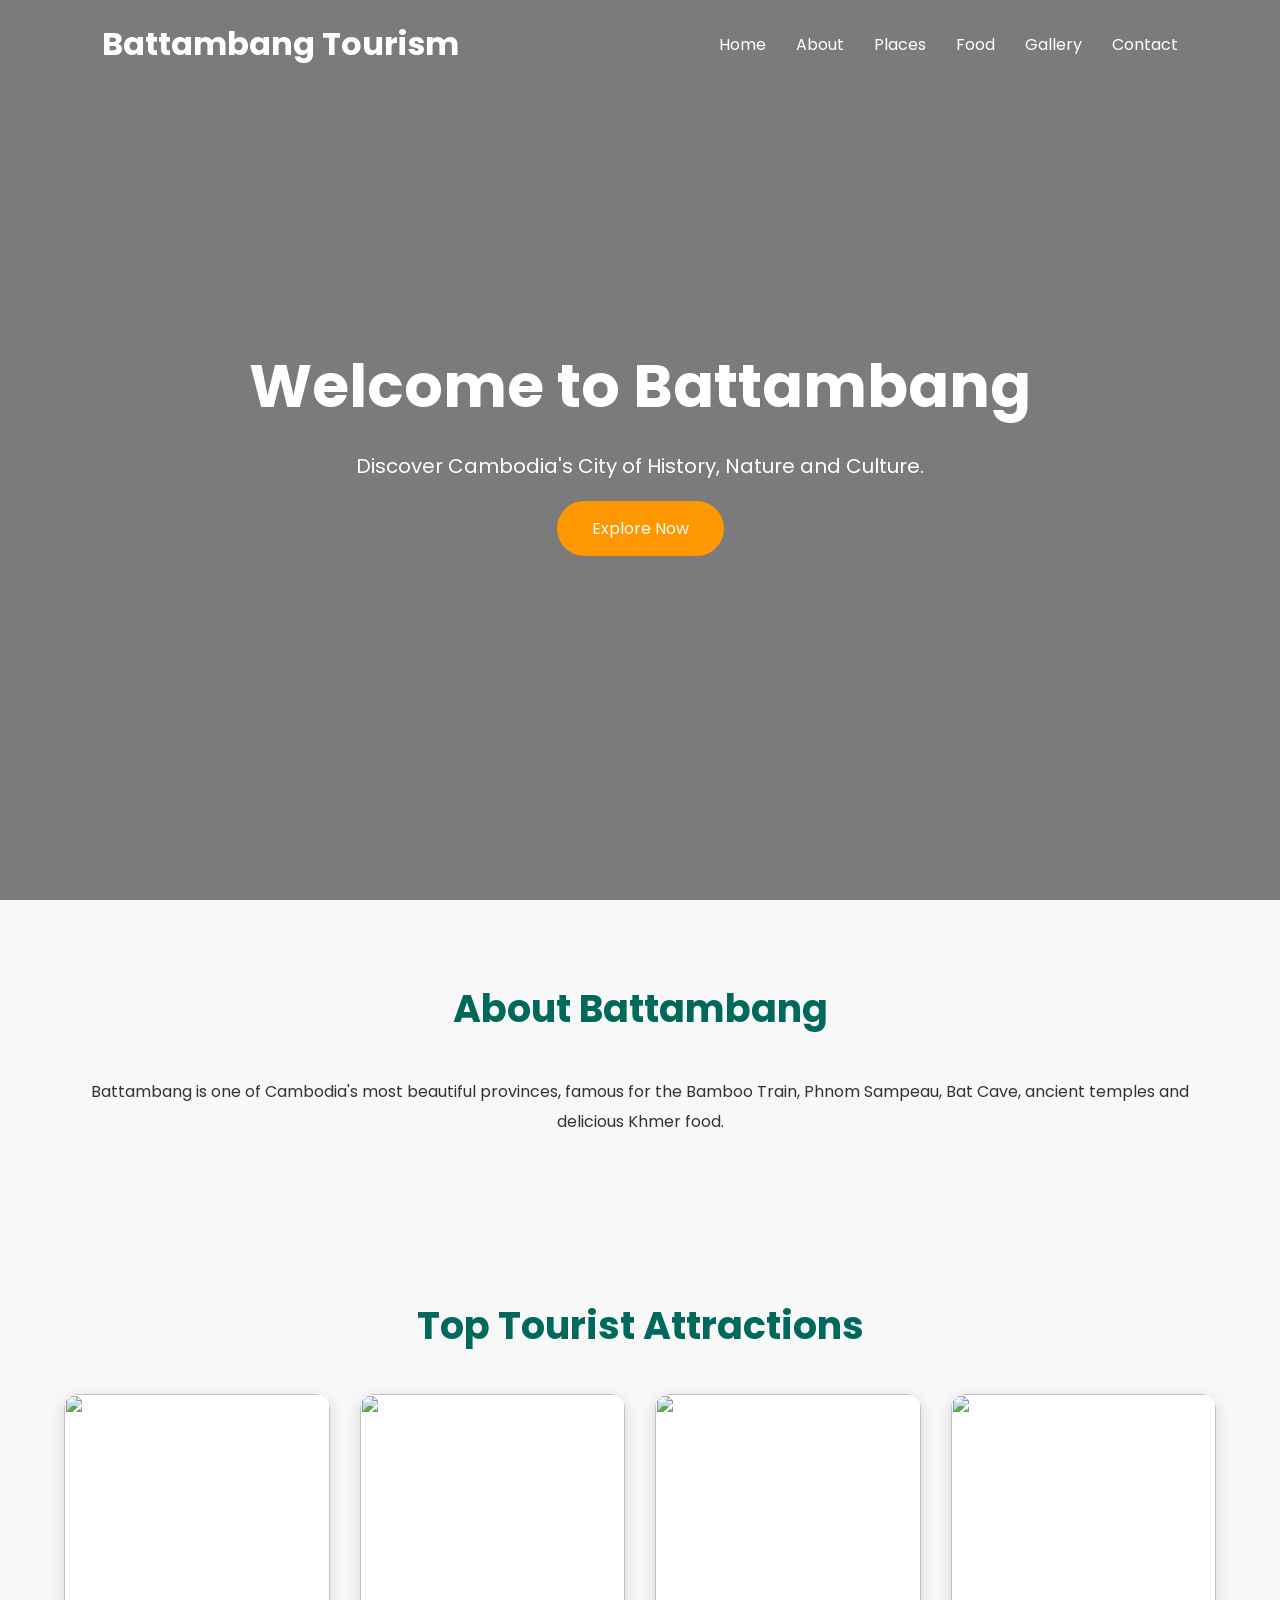
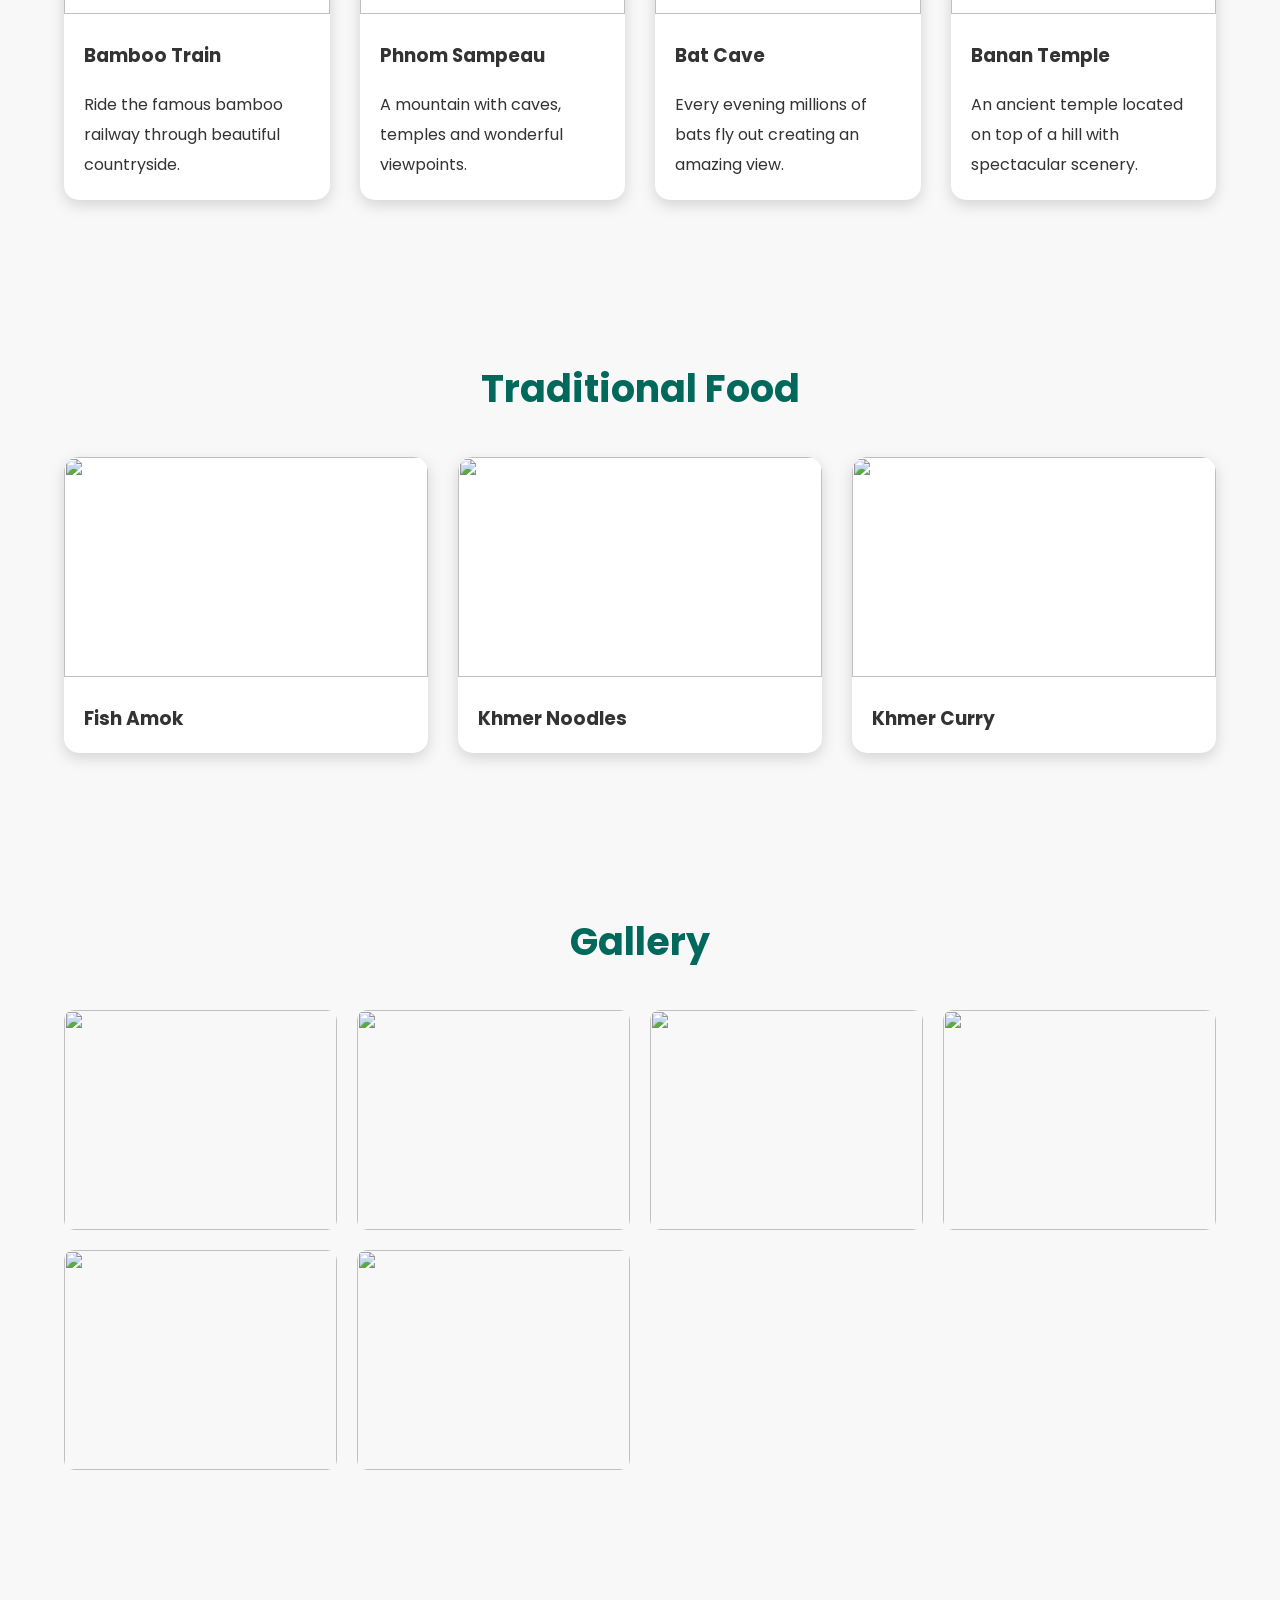
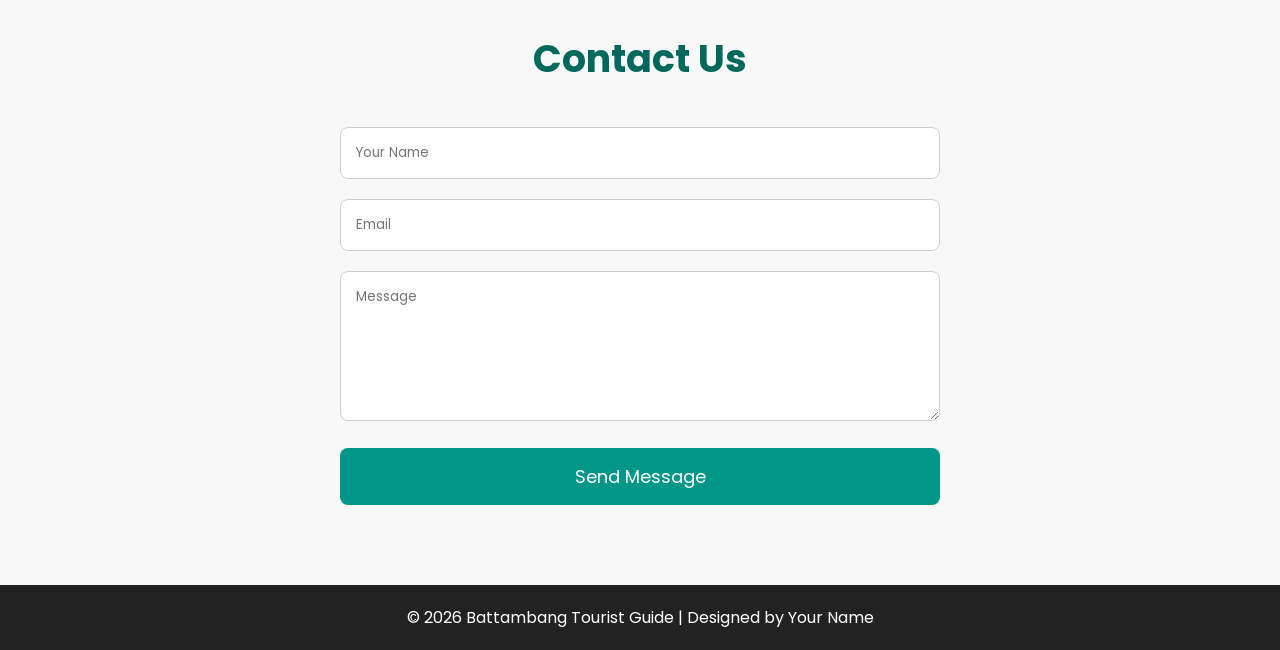
==== team2.html @ 084409b4 "Add files via upload" ====
<!DOCTYPE html>
<html lang="en">

<head>
    <meta charset="UTF-8">
    <meta name="viewport" content="width=device-width, initial-scale=1.0">
    <title>Battambang Tourist Guide</title>

    <link rel="stylesheet" href="team2.css">

    <link rel="preconnect" href="https://fonts.googleapis.com">
    <link href="https://fonts.googleapis.com/css2?family=Poppins:wght@300;400;500;600;700&display=swap" rel="stylesheet">
</head>

<body>

    <header>
        <nav>
            <h2>Battambang Tourism</h2>

            <ul>
                <li><a href="#">Home</a></li>
                <li><a href="#about">About</a></li>
                <li><a href="#places">Places</a></li>
                <li><a href="#food">Food</a></li>
                <li><a href="#gallery">Gallery</a></li>
                <li><a href="#contact">Contact</a></li>
            </ul>
        </nav>

        <div class="hero">
            <h1>Welcome to Battambang</h1>

            <p>Discover Cambodia's City of History, Nature and Culture.</p>

            <a href="#places" class="btn">Explore Now</a>
        </div>

    </header>

    <section id="about">

        <h2>About Battambang</h2>

        <p>
            Battambang is one of Cambodia's most beautiful provinces,
            famous for the Bamboo Train, Phnom Sampeau,
            Bat Cave, ancient temples and delicious Khmer food.
        </p>

    </section>

    <section id="places">

        <h2>Top Tourist Attractions</h2>

        <div class="cards">

            <div class="card">
                <img src="images/bamboo-train.jpg">
                <h3>Bamboo Train</h3>
                <p>
                    Ride the famous bamboo railway through beautiful countryside.
                </p>
            </div>

            <div class="card">
                <img src="images/phnom-sampeau.jpg">
                <h3>Phnom Sampeau</h3>
                <p>
                    A mountain with caves, temples and wonderful viewpoints.
                </p>
            </div>

            <div class="card">
                <img src="images/bat-cave.jpg">
                <h3>Bat Cave</h3>
                <p>
                    Every evening millions of bats fly out creating an amazing view.
                </p>
            </div>

            <div class="card">
                <img src="images/banan.jpg">
                <h3>Banan Temple</h3>
                <p>
                    An ancient temple located on top of a hill with spectacular scenery.
                </p>
            </div>

        </div>

    </section>

    <section id="food">

        <h2>Traditional Food</h2>

        <div class="cards">

            <div class="card">
                <img src="images/amok.jpg">
                <h3>Fish Amok</h3>
            </div>

            <div class="card">
                <img src="images/noodle.jpg">
                <h3>Khmer Noodles</h3>
            </div>

            <div class="card">
                <img src="images/curry.jpg">
                <h3>Khmer Curry</h3>
            </div>

        </div>

    </section>

    <section id="gallery">

        <h2>Gallery</h2>

        <div class="gallery">

            <img src="images/gallery1.jpg">
            <img src="images/gallery2.jpg">
            <img src="images/gallery3.jpg">
            <img src="images/gallery4.jpg">
            <img src="images/gallery5.jpg">
            <img src="images/gallery6.jpg">

        </div>

    </section>

    <section id="contact">

        <h2>Contact Us</h2>

        <form>

            <input type="text" placeholder="Your Name">

            <input type="email" placeholder="Email">

            <textarea placeholder="Message"></textarea>

            <button>Send Message</button>

        </form>

    </section>

    <footer>

        <p>© 2026 Battambang Tourist Guide | Designed by Your Name</p>

    </footer>

</body>

</html>
---- team2.css ----
*{
    margin:0;
    padding:0;
    box-sizing:border-box;
    font-family:Poppins,sans-serif;
}

html{
    scroll-behavior:smooth;
}

body{
    background:#f8f8f8;
    color:#333;
}

/* Navigation */

header{
    background:url(images/banner.jpg) center/cover;
    height:100vh;
    position:relative;
}

header::before{
    content:"";
    position:absolute;
    inset:0;
    background:rgba(0,0,0,.5);
}

nav{
    position:relative;
    z-index:10;

    display:flex;
    justify-content:space-between;
    align-items:center;

    padding:20px 8%;
}

nav h2{
    color:white;
    font-size:32px;
}

nav ul{
    display:flex;
    list-style:none;
}

nav ul li{
    margin-left:30px;
}

nav ul li a{
    color:white;
    text-decoration:none;
    transition:.3s;
}

nav ul li a:hover{
    color:#FFD700;
}

/* Hero */

.hero{
    position:relative;
    z-index:2;

    height:80vh;

    display:flex;
    justify-content:center;
    align-items:center;
    flex-direction:column;

    color:white;
    text-align:center;
}

.hero h1{
    font-size:60px;
}

.hero p{
    margin:20px;
    font-size:20px;
}

.btn{
    text-decoration:none;
    color:white;
    background:#ff9800;

    padding:15px 35px;

    border-radius:30px;

    transition:.3s;
}

.btn:hover{
    background:#ff5722;
}

/* Sections */

section{
    width:90%;
    margin:auto;
    padding:80px 0;
}

section h2{
    text-align:center;
    margin-bottom:40px;
    font-size:38px;
    color:#00695c;
}

section p{
    text-align:center;
    line-height:30px;
}

/* Cards */

.cards{

    display:grid;

    grid-template-columns:repeat(auto-fit,minmax(250px,1fr));

    gap:30px;

    margin-top:40px;

}

.card{

    background:white;

    border-radius:15px;

    overflow:hidden;

    box-shadow:0 5px 15px rgba(0,0,0,.15);

    transition:.3s;

}

.card:hover{

    transform:translateY(-10px);

}

.card img{

    width:100%;

    height:220px;

    object-fit:cover;

}

.card h3{

    padding:20px;

}

.card p{

    padding:0 20px 20px;

    text-align:left;

}

/* Gallery */

.gallery{

    display:grid;

    grid-template-columns:repeat(auto-fit,minmax(250px,1fr));

    gap:20px;

}

.gallery img{

    width:100%;

    height:220px;

    object-fit:cover;

    border-radius:10px;

    transition:.4s;

}

.gallery img:hover{

    transform:scale(1.05);

}

/* Contact */

form{

    max-width:600px;

    margin:auto;

}

input,textarea{

    width:100%;

    padding:15px;

    margin-bottom:20px;

    border:1px solid #ccc;

    border-radius:8px;

}

textarea{

    height:150px;

}

button{

    width:100%;

    padding:15px;

    border:none;

    background:#009688;

    color:white;

    font-size:18px;

    border-radius:8px;

    cursor:pointer;

}

button:hover{

    background:#00695c;

}

/* Footer */

footer{

    background:#222;

    color:white;

    text-align:center;

    padding:20px;

}

/* Responsive */

@media(max-width:768px){

nav{

    flex-direction:column;

}

nav ul{

    margin-top:20px;

    flex-wrap:wrap;

    justify-content:center;

}

.hero h1{

    font-size:40px;

}

.hero p{

    font-size:18px;

}

}
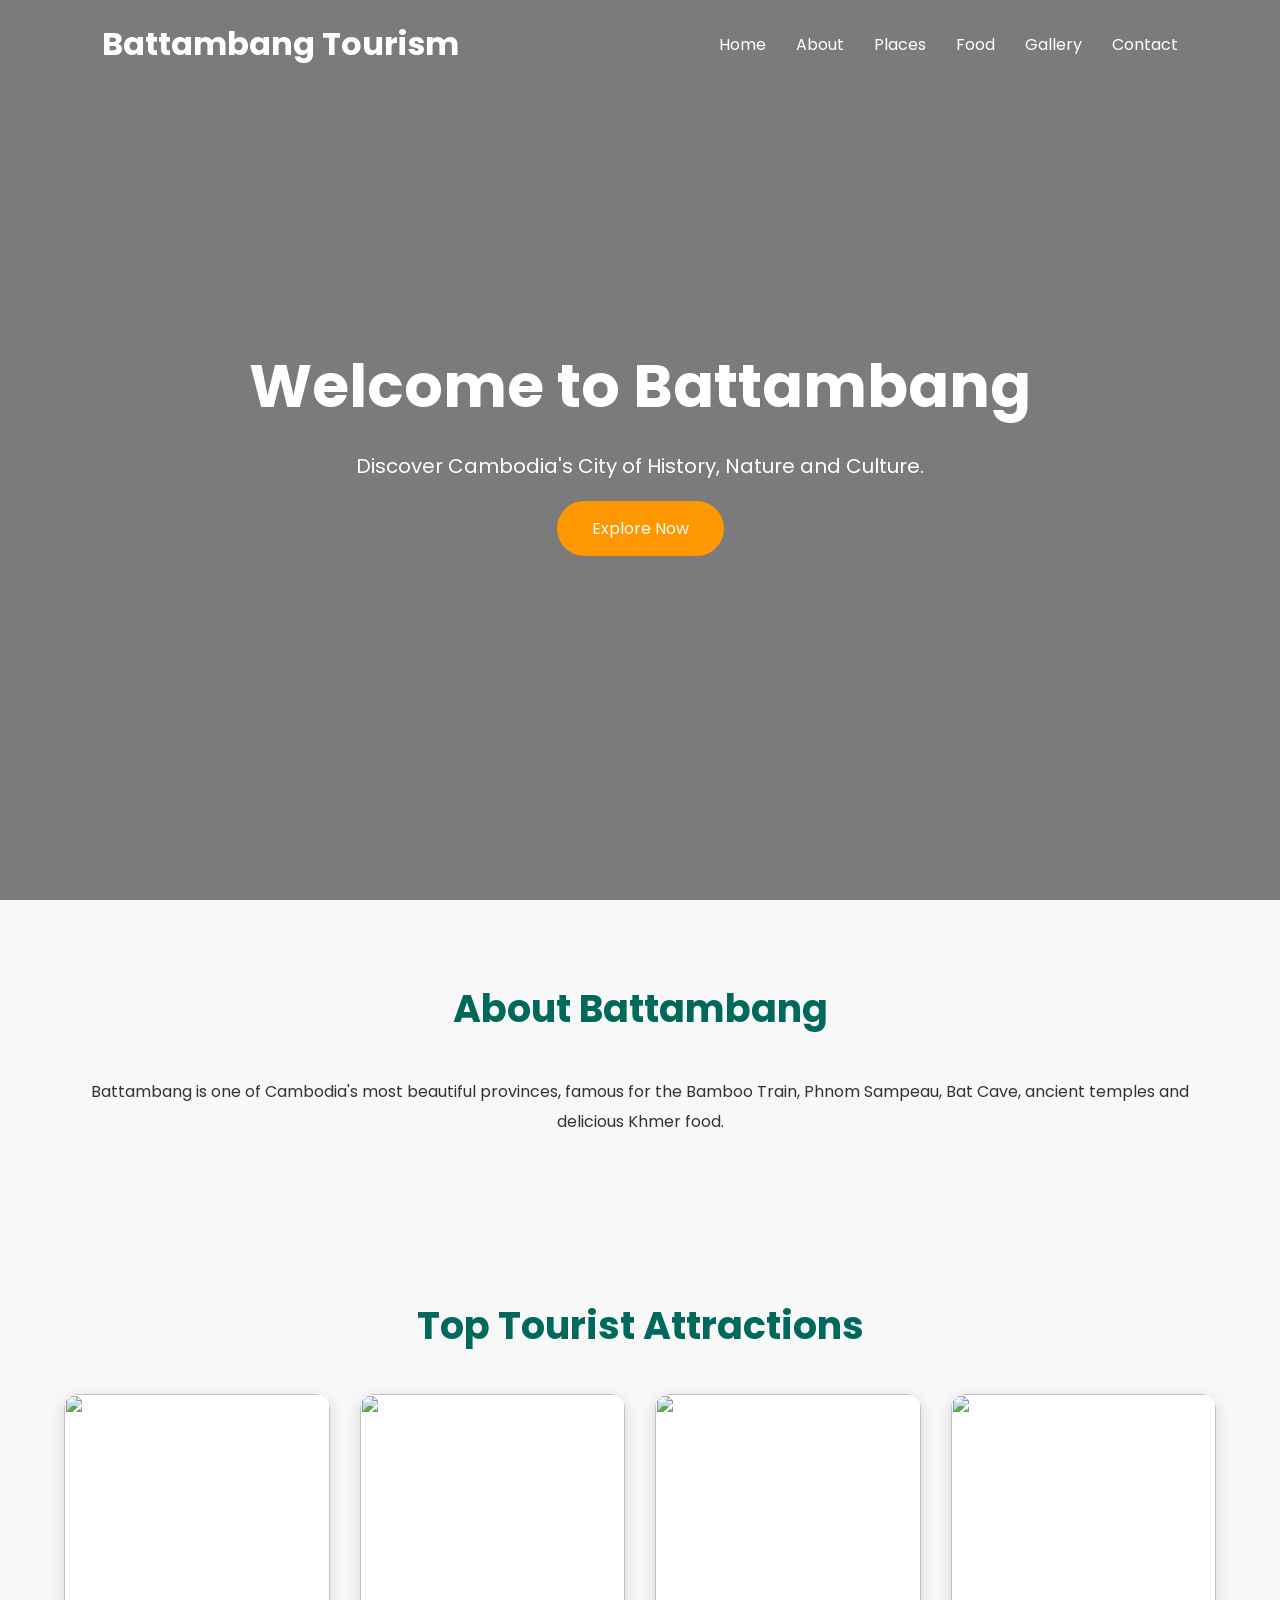
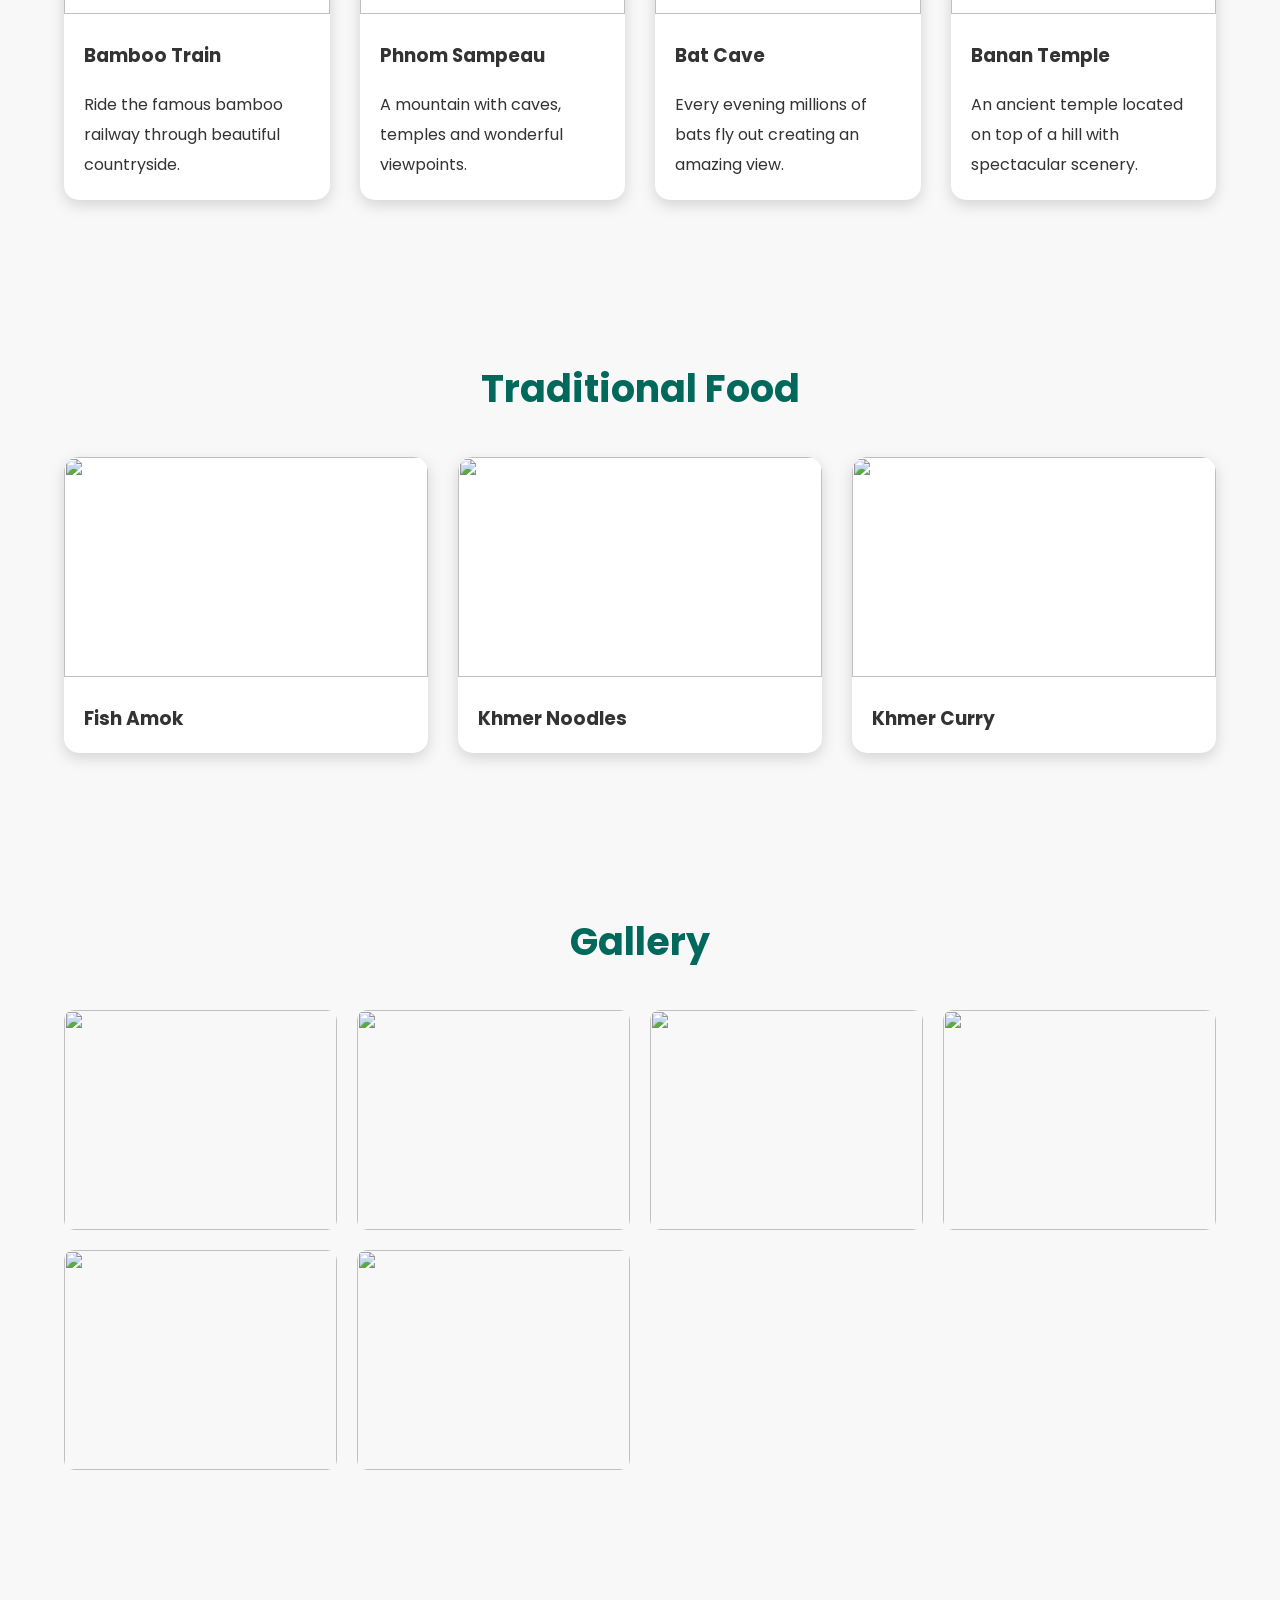
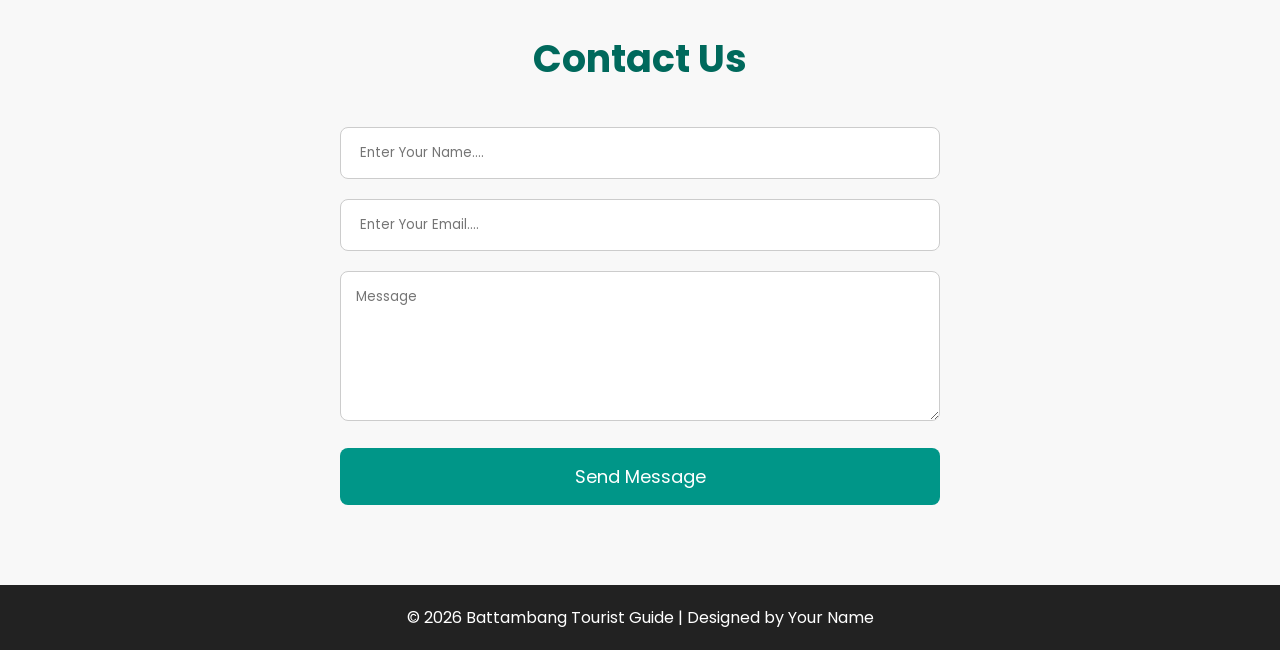
==== commit 279cecab: "Update team2.html edit message box" ====
--- a/team2.html
+++ b/team2.html
@@ -136,13 +136,15 @@
 
     <section id="contact">
 
+        <!-- edit by liza Lim -->
+
         <h2>Contact Us</h2>
 
         <form>
 
-            <input type="text" placeholder="Your Name">
+            <input type="text" placeholder=" Enter Your Name....">
 
-            <input type="email" placeholder="Email">
+            <input type="email" placeholder=" Enter Your Email....">
 
             <textarea placeholder="Message"></textarea>
 
@@ -160,4 +162,4 @@
 
 </body>
 
-</html>+</html>
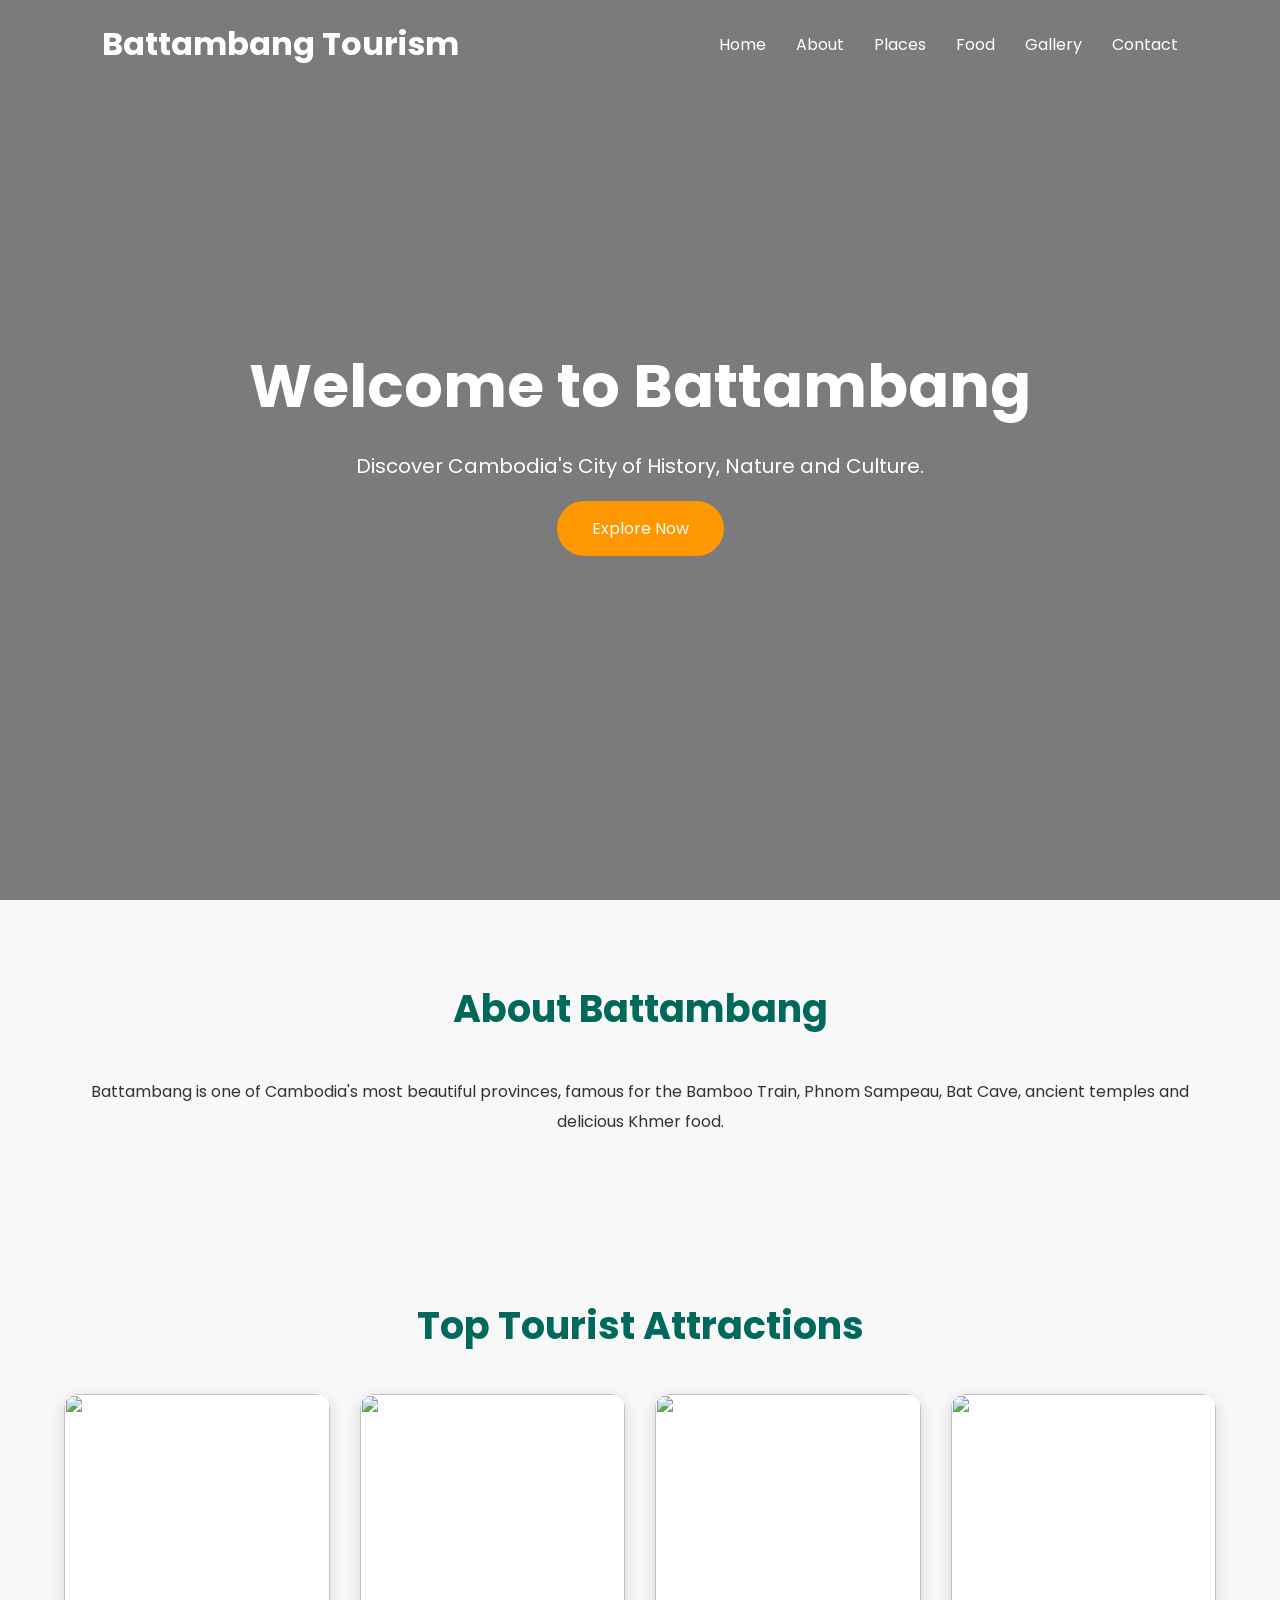
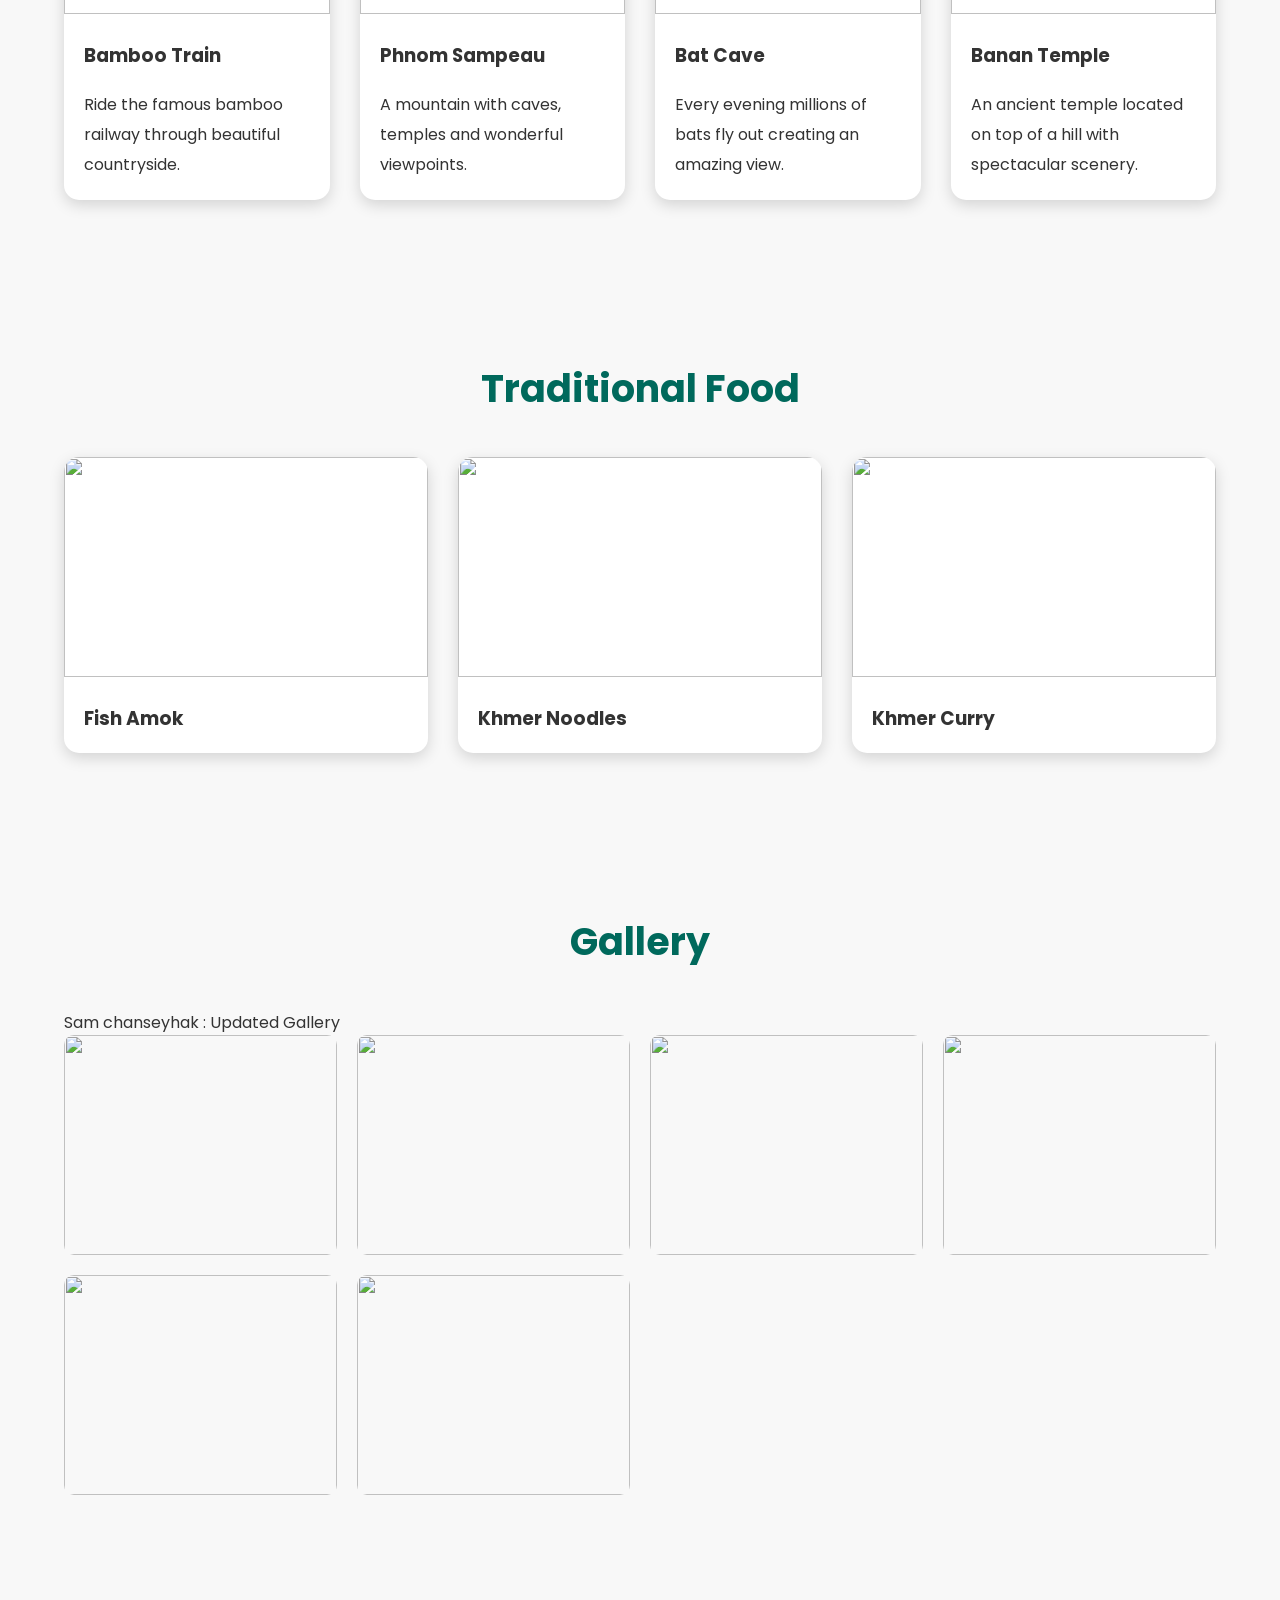
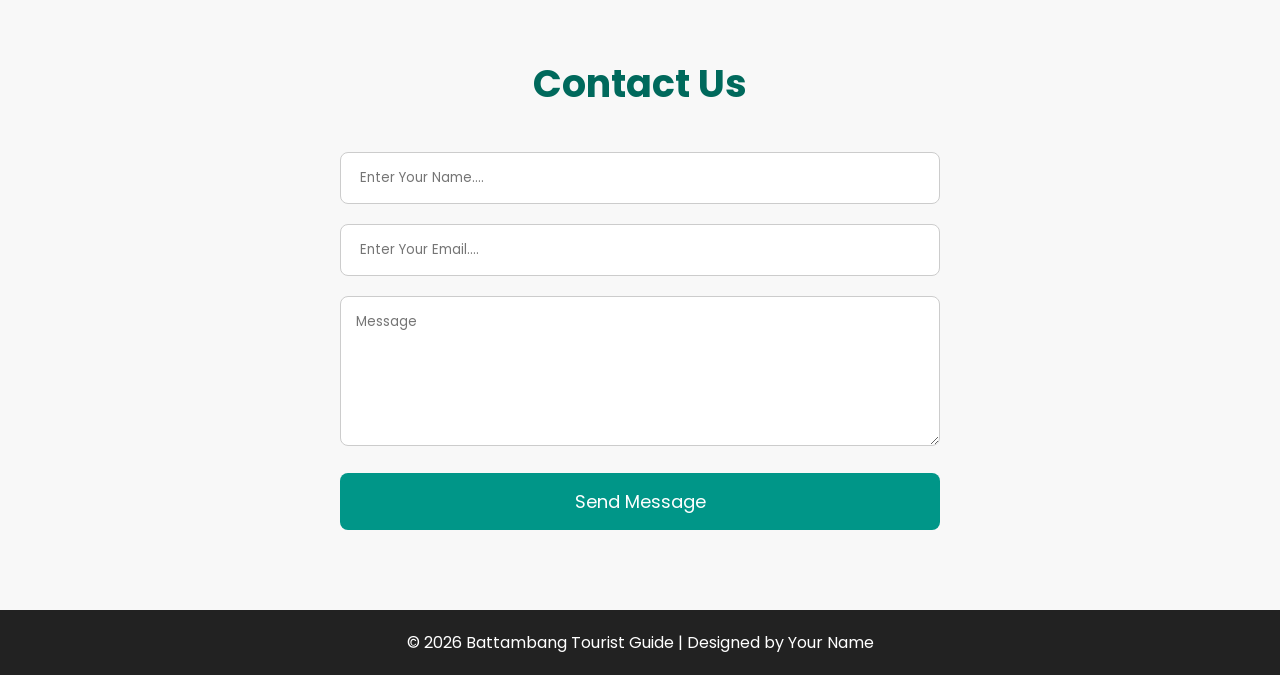
==== commit bd43cbe1: "Update gallery" ====
--- a/team2.html
+++ b/team2.html
@@ -120,15 +120,15 @@
     <section id="gallery">
 
         <h2>Gallery</h2>
-
+        Sam chanseyhak : Updated Gallery
         <div class="gallery">
 
-            <img src="images/gallery1.jpg">
-            <img src="images/gallery2.jpg">
-            <img src="images/gallery3.jpg">
-            <img src="images/gallery4.jpg">
-            <img src="images/gallery5.jpg">
-            <img src="images/gallery6.jpg">
+            <img src="https://d122axpxm39woi.cloudfront.net/images/destinations/origin/5cf49cad824d2.jpg">
+            <img src="https://encrypted-tbn0.gstatic.com/images?q=tbn:ANd9GcSh8SSB25n_Mpiy9uTlXwSpcAzlkI5LFQeo0JHkXrrYAl0Ldt_yooH-2Xg&s=10">
+            <img src="https://encrypted-tbn0.gstatic.com/images?q=tbn:ANd9GcSub_0XCPMG_FnTKYRst-xCxd2pFx4w45it-76cNLSJCRjAzEWKKT6aKzE&s=10">
+            <img src="https://encrypted-tbn0.gstatic.com/images?q=tbn:ANd9GcQv7TJRkf_blAlcFs86TLMCmzKpggaD6UxC9UWdSmWBrckLil_6ljxY6z6e&s=10">
+            <img src="https://encrypted-tbn0.gstatic.com/images?q=tbn:ANd9GcR5jN0LPXSg3E1tvcBpHT3YlLGignDJcVwIPgdm0Ad-ag&s=10">
+            <img src="https://encrypted-tbn0.gstatic.com/images?q=tbn:ANd9GcT0uLty7OeYq5NoJVeS5N0QHtlMHbhCwJUjd0lkPKLfsJixVj7tKz6o2kMK&s=10">
 
         </div>
 
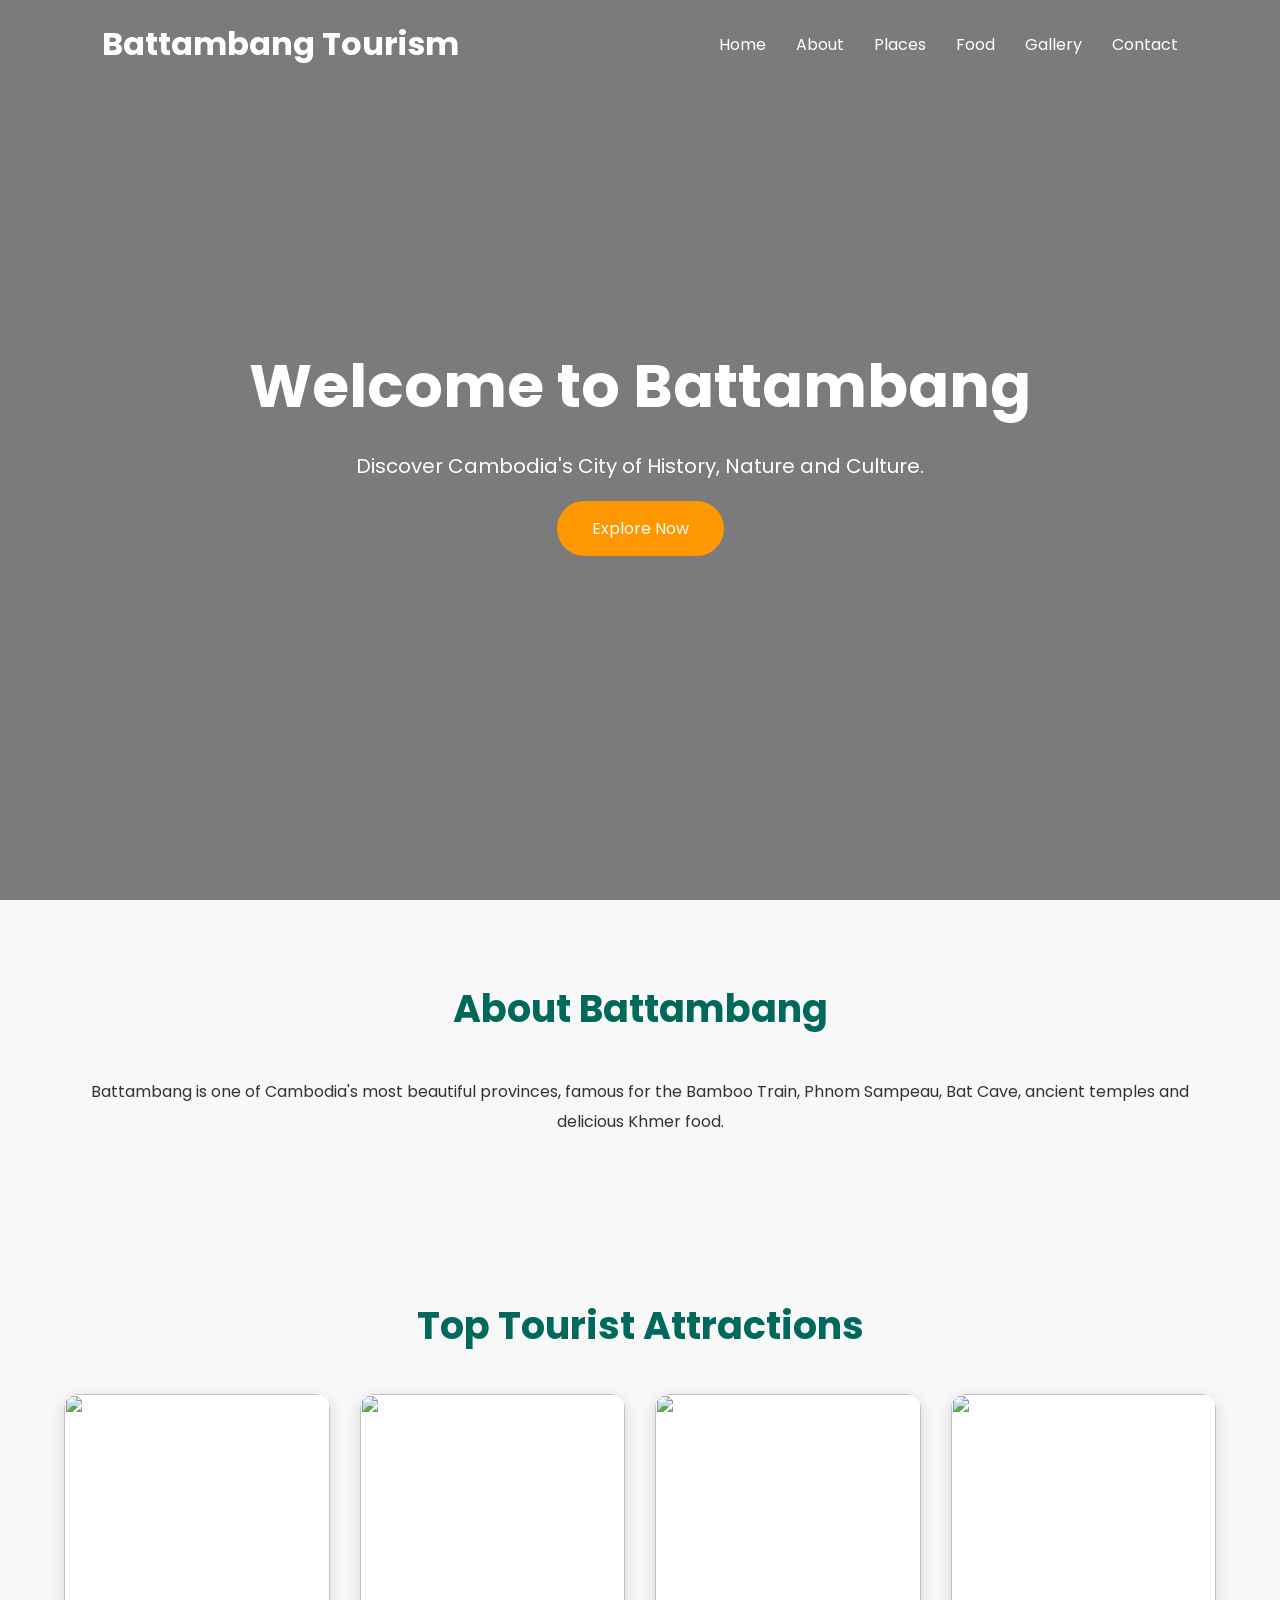
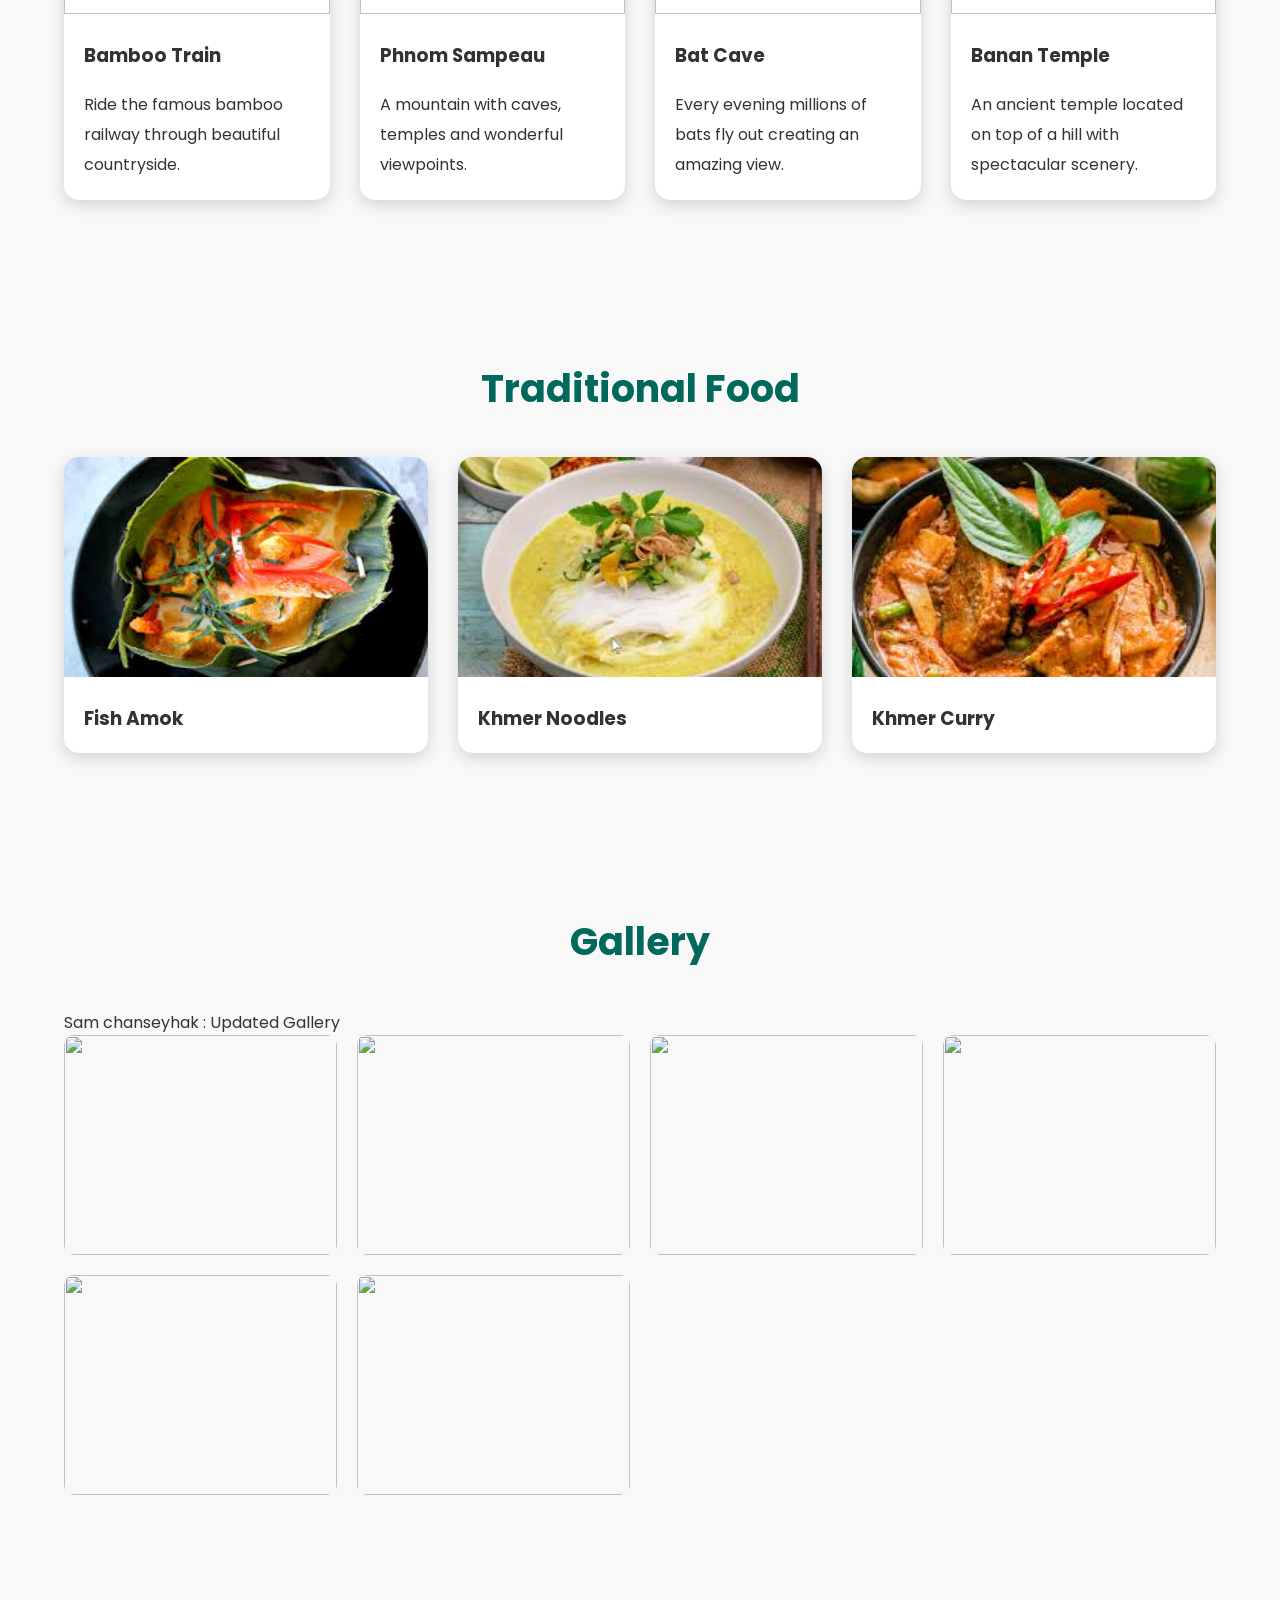
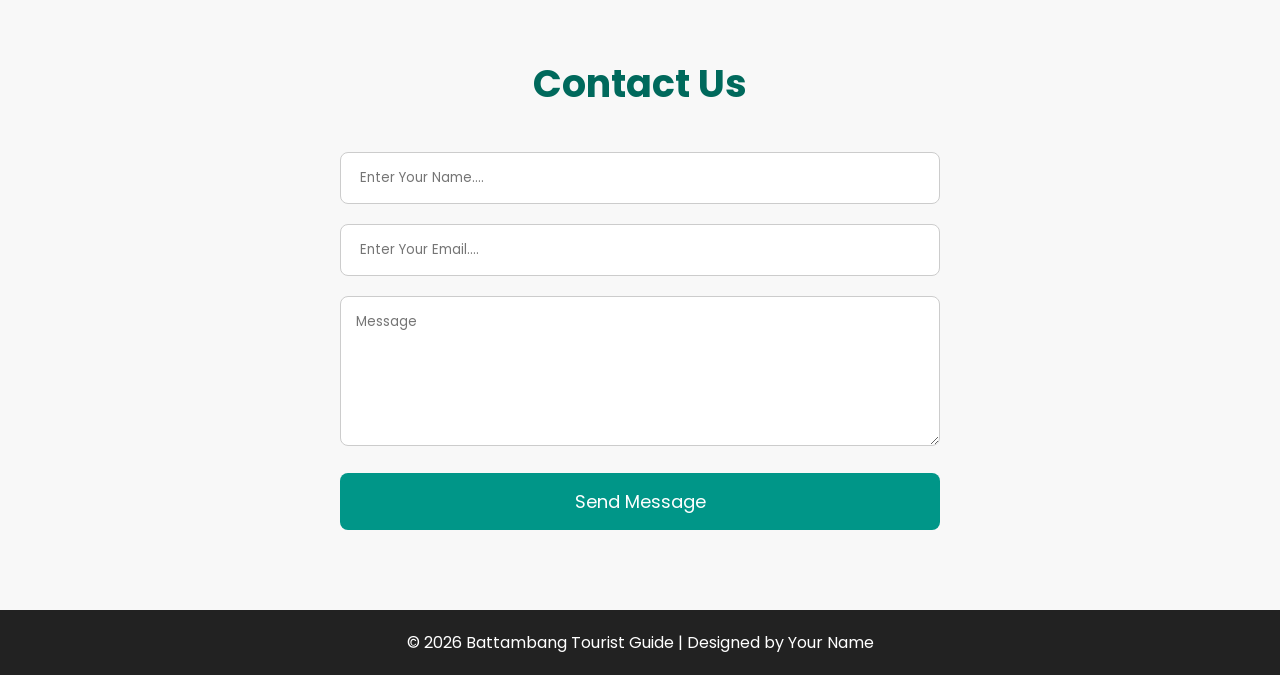
==== commit d317ea20: "Update food gallery" ====
--- a/team2.html
+++ b/team2.html
@@ -99,17 +99,17 @@
         <div class="cards">
 
             <div class="card">
-                <img src="images/amok.jpg">
+                <img src="[data-uri]">
                 <h3>Fish Amok</h3>
             </div>
 
             <div class="card">
-                <img src="images/noodle.jpg">
+                <img src="[data-uri]">
                 <h3>Khmer Noodles</h3>
             </div>
 
             <div class="card">
-                <img src="images/curry.jpg">
+                <img src="[data-uri]">
                 <h3>Khmer Curry</h3>
             </div>
 
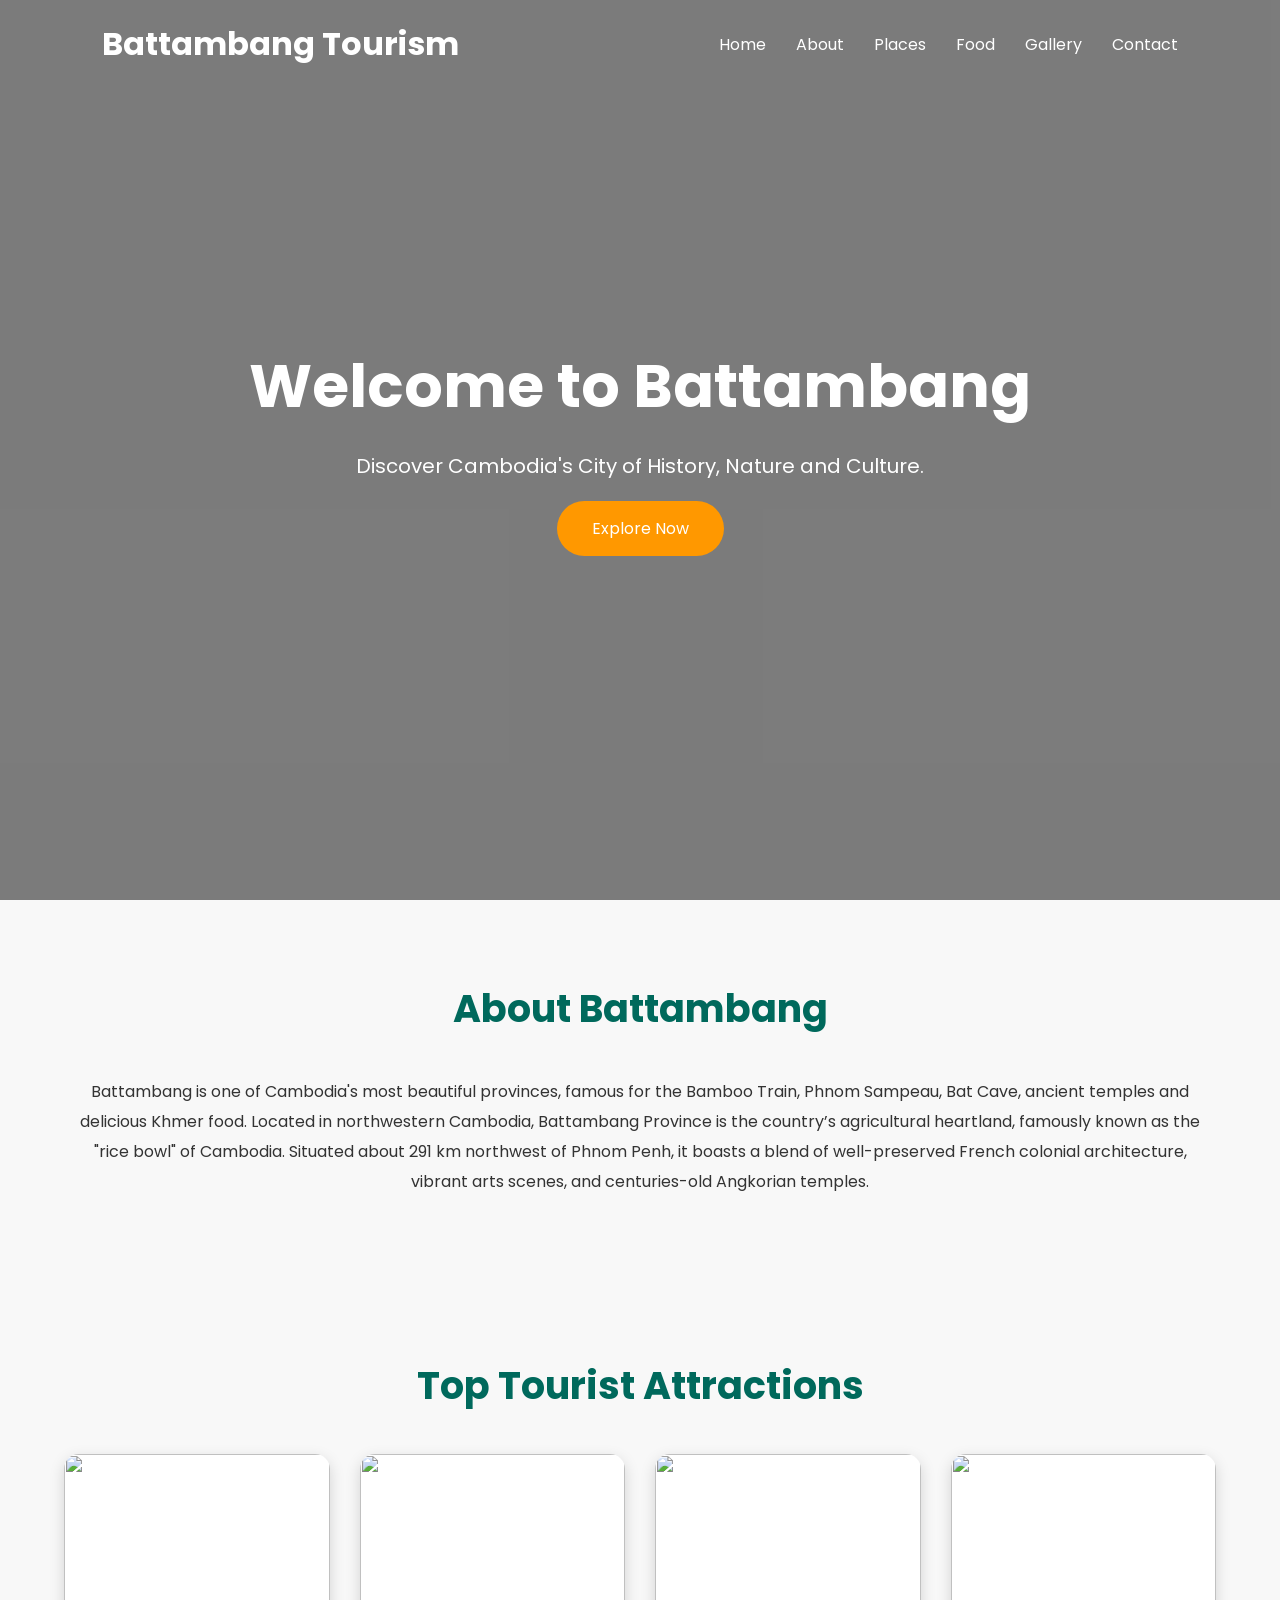
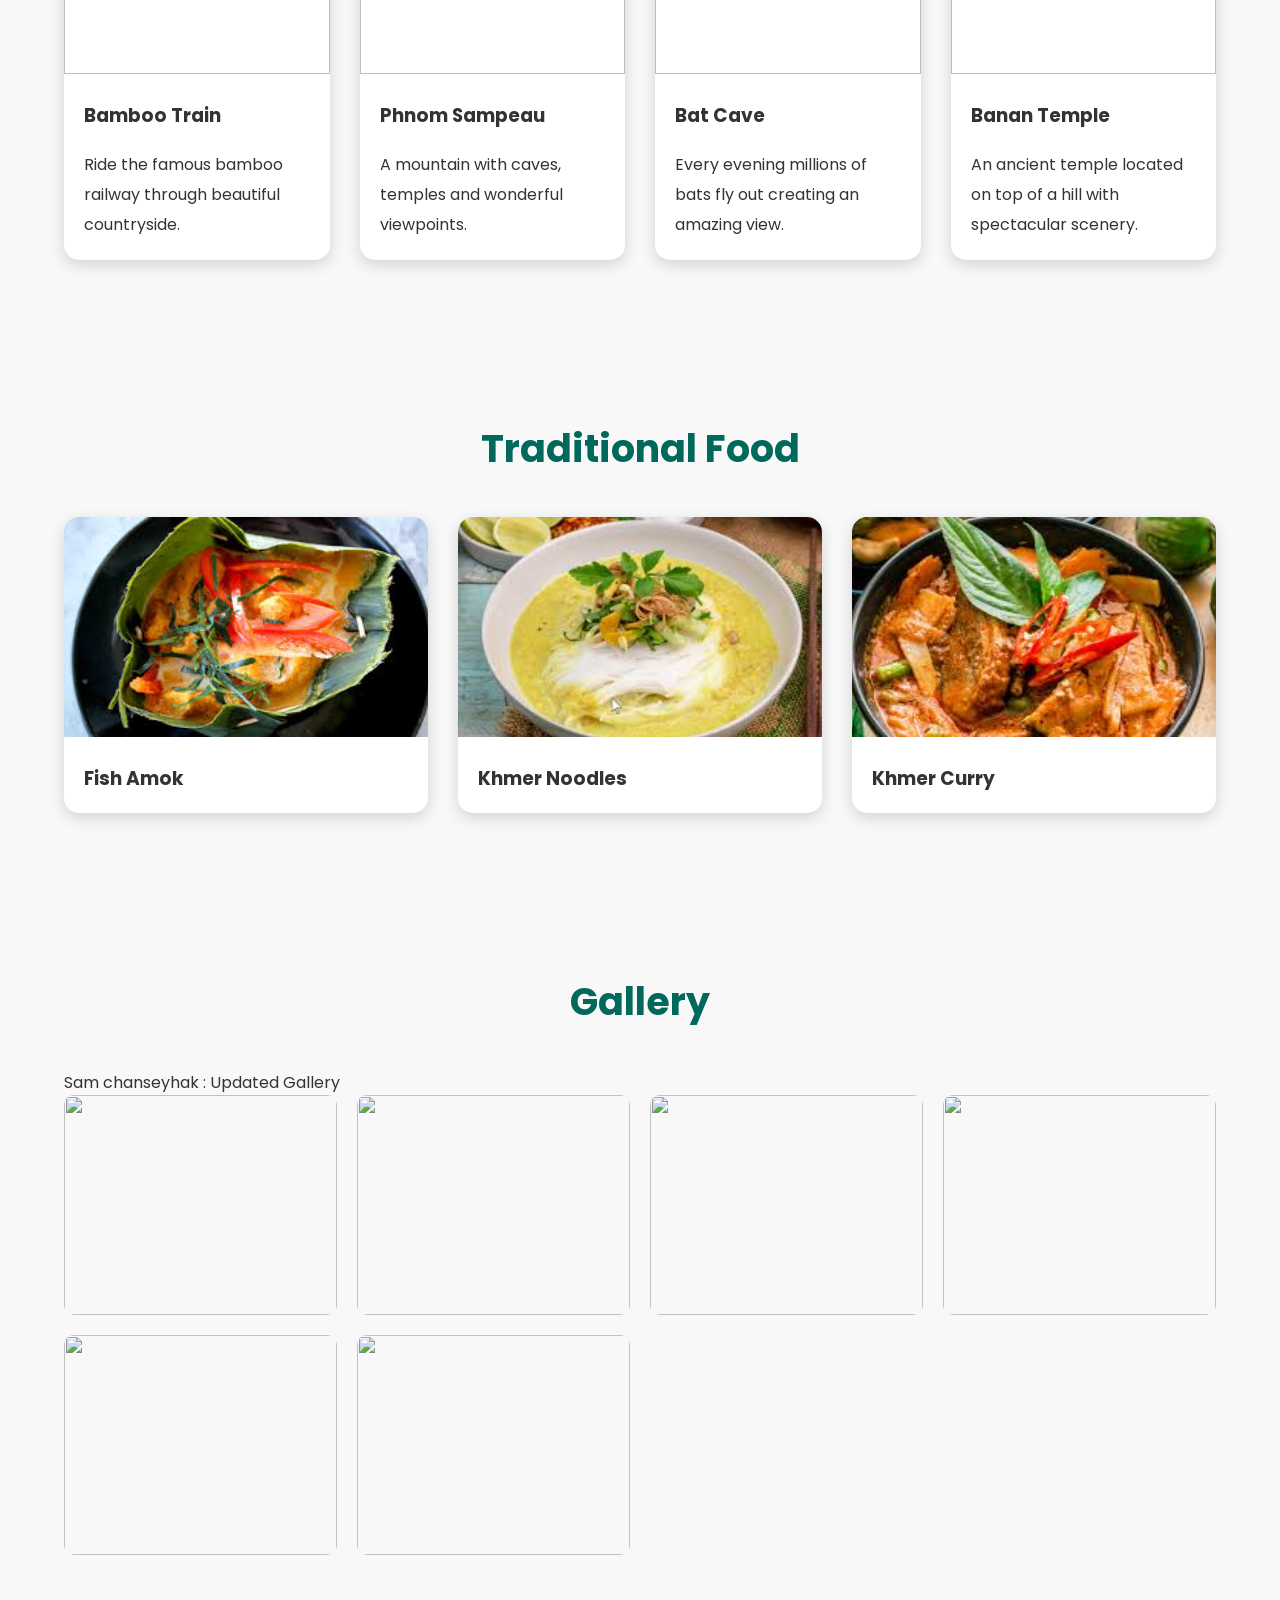
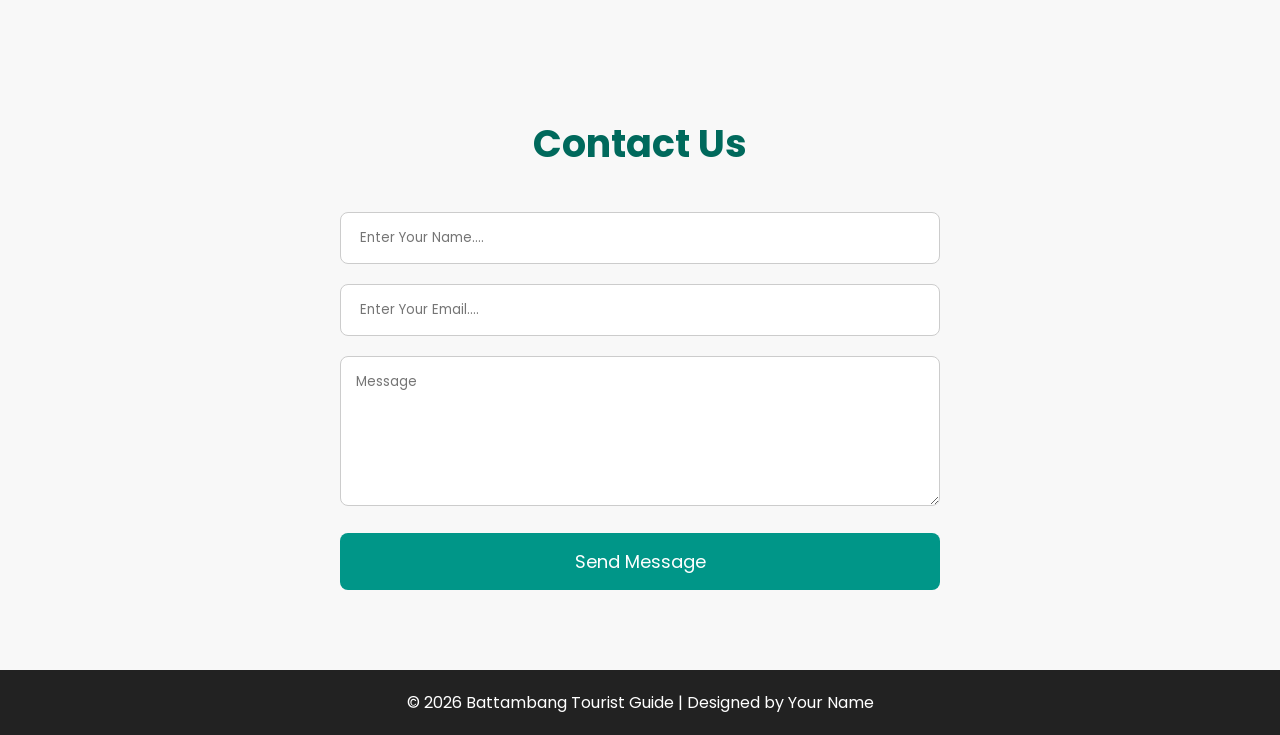
==== commit a7af9297: "Update Paragraph in About BTB" ====
--- a/team2.html
+++ b/team2.html
@@ -39,13 +39,14 @@
     </header>
 
     <section id="about">
-
+     <!-- phorn Updated paragraph -->
         <h2>About Battambang</h2>
 
         <p>
             Battambang is one of Cambodia's most beautiful provinces,
             famous for the Bamboo Train, Phnom Sampeau,
             Bat Cave, ancient temples and delicious Khmer food.
+            Located in northwestern Cambodia, Battambang Province is the country’s agricultural heartland, famously known as the "rice bowl" of Cambodia. Situated about 291 km northwest of Phnom Penh, it boasts a blend of well-preserved French colonial architecture, vibrant arts scenes, and centuries-old Angkorian temples.
         </p>
 
     </section>
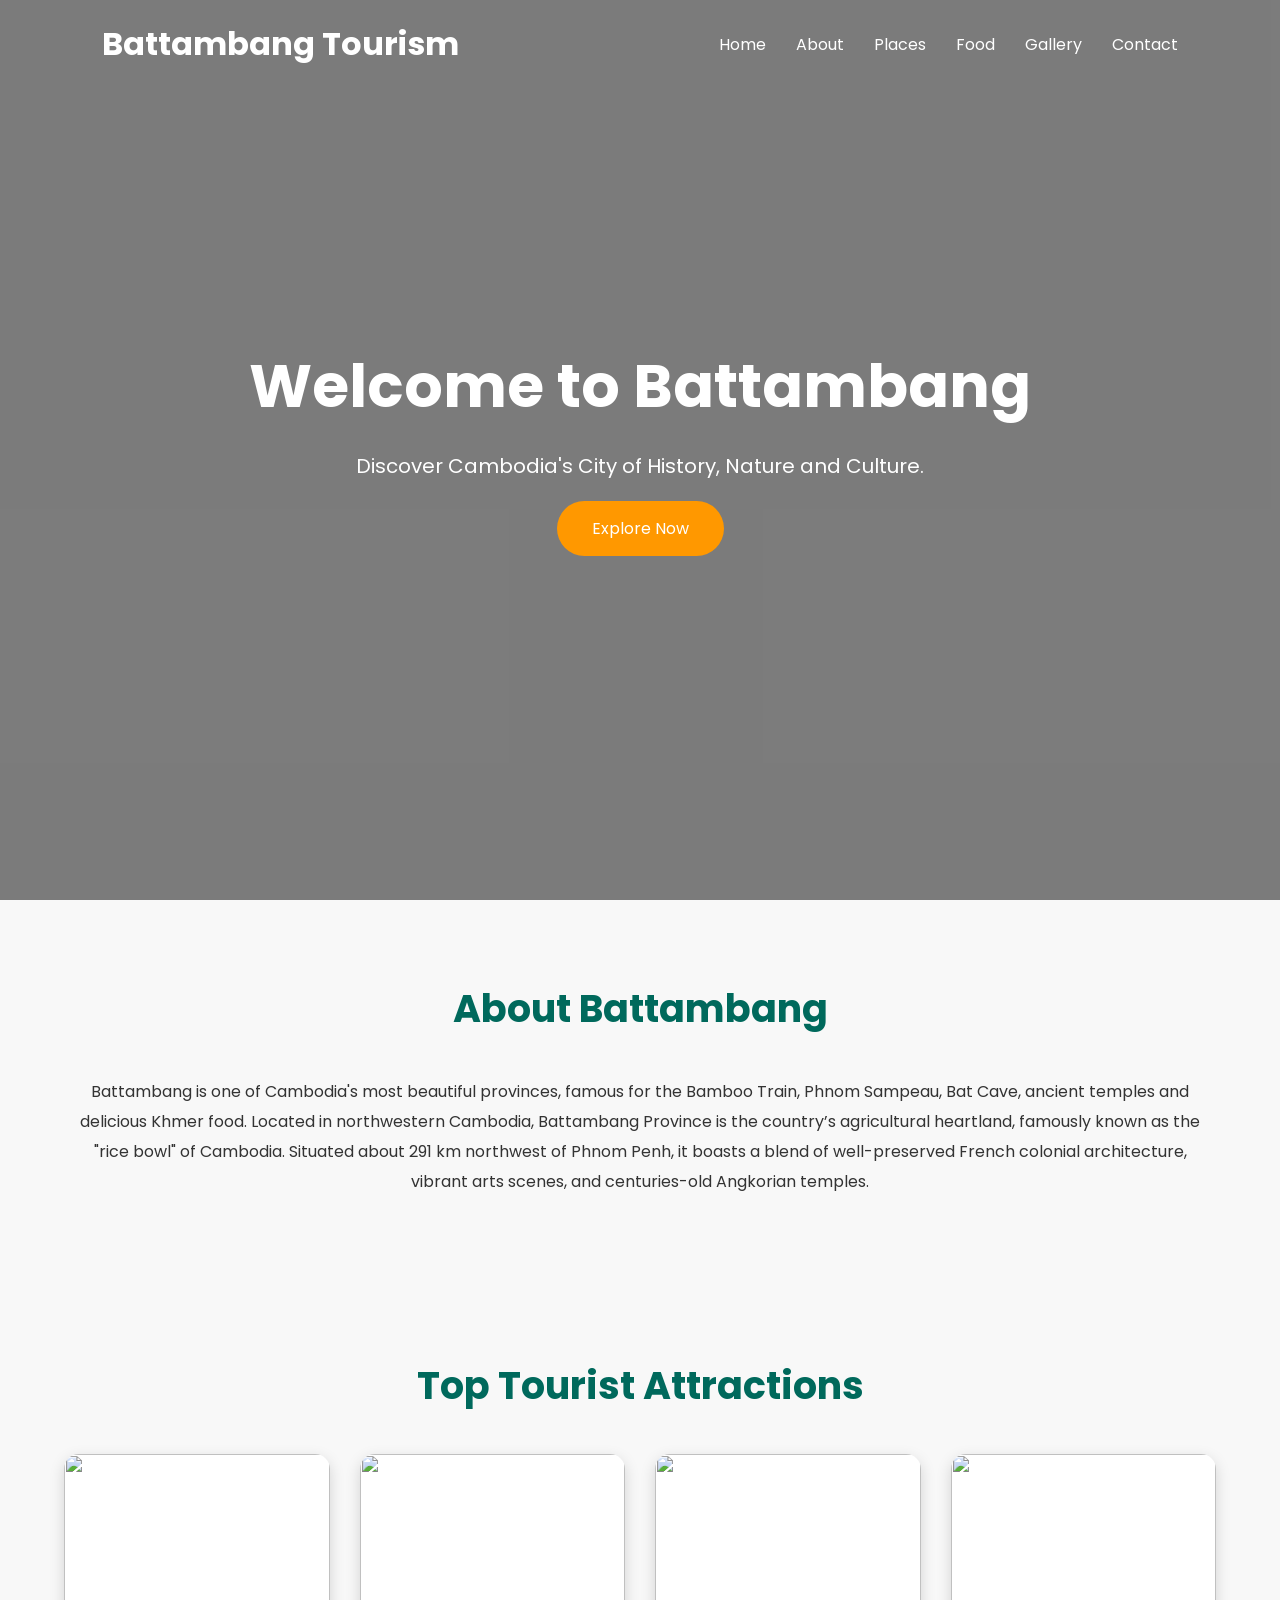
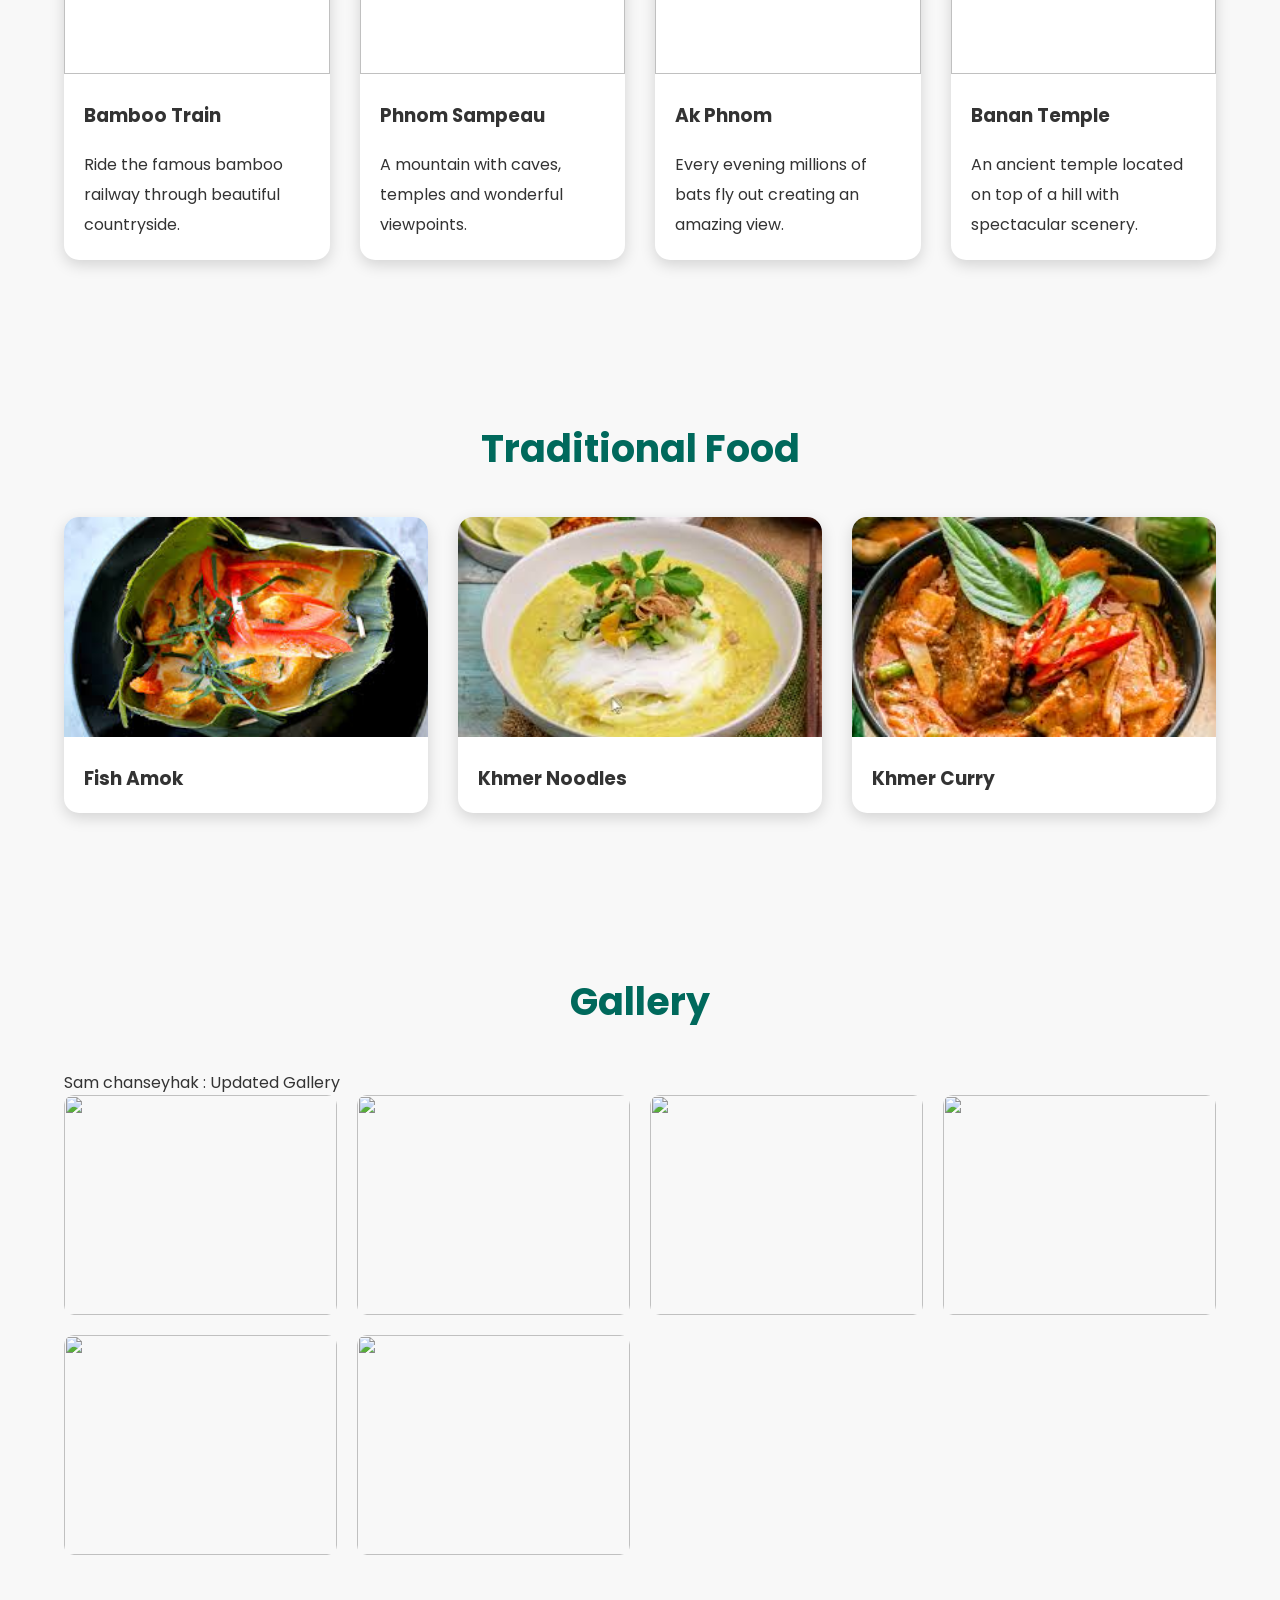
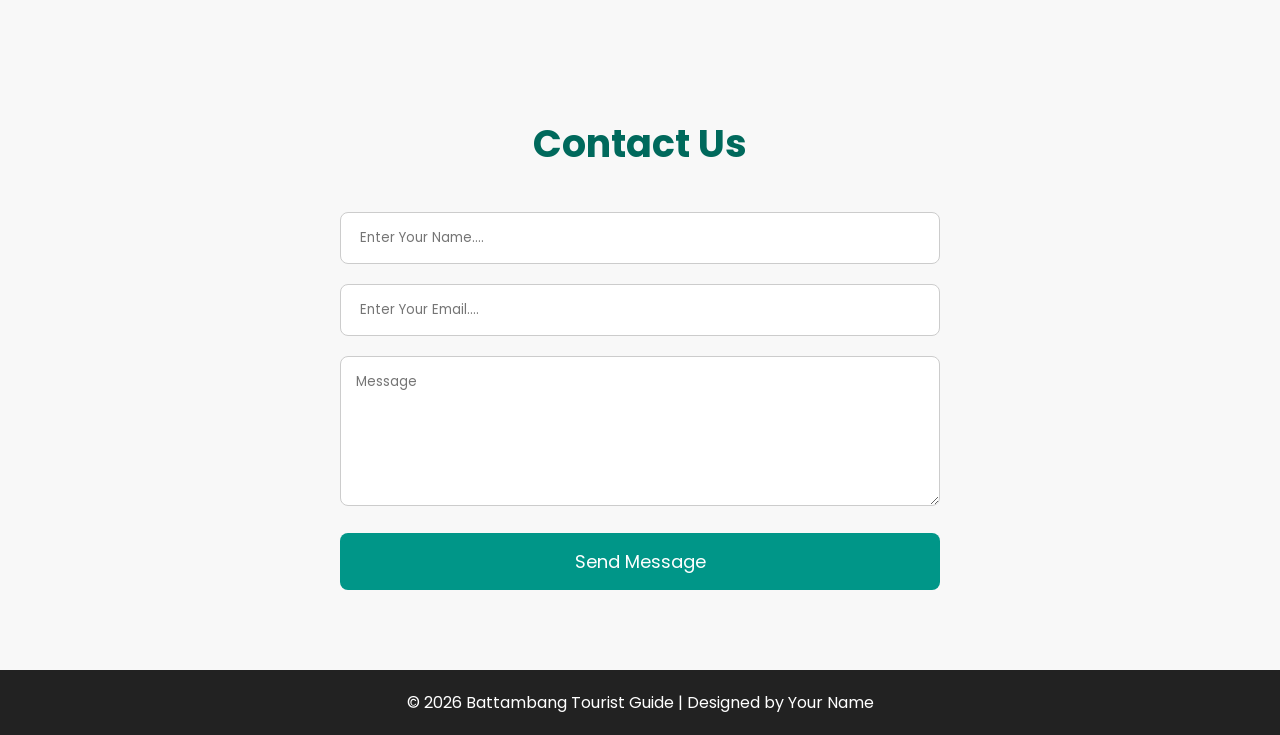
==== commit 9e45b87a: "edit name and image" ====
--- a/team2.html
+++ b/team2.html
@@ -72,10 +72,10 @@
                     A mountain with caves, temples and wonderful viewpoints.
                 </p>
             </div>
-
+            <!-- edit by bong thay -->
             <div class="card">
-                <img src="images/bat-cave.jpg">
-                <h3>Bat Cave</h3>
+                <img src="https://lh3.googleusercontent.com/gps-cs-s/APNQkAHR_7-2avBhTnNeGRY-VA5tuuCqs-4MN9qUuWGbHOmdqlbMYJnl_z_kDjiCsJBXR25MFD4yoymFkna5ttTJoqadXFCN7V8Li2KORa5iSw2tZIIZENODyqwZCE_nprHIUVGzCfaC0spzXjEQ=s1360-w1360-h1020-rw">
+                <h3>Ak Phnom</h3>
                 <p>
                     Every evening millions of bats fly out creating an amazing view.
                 </p>
